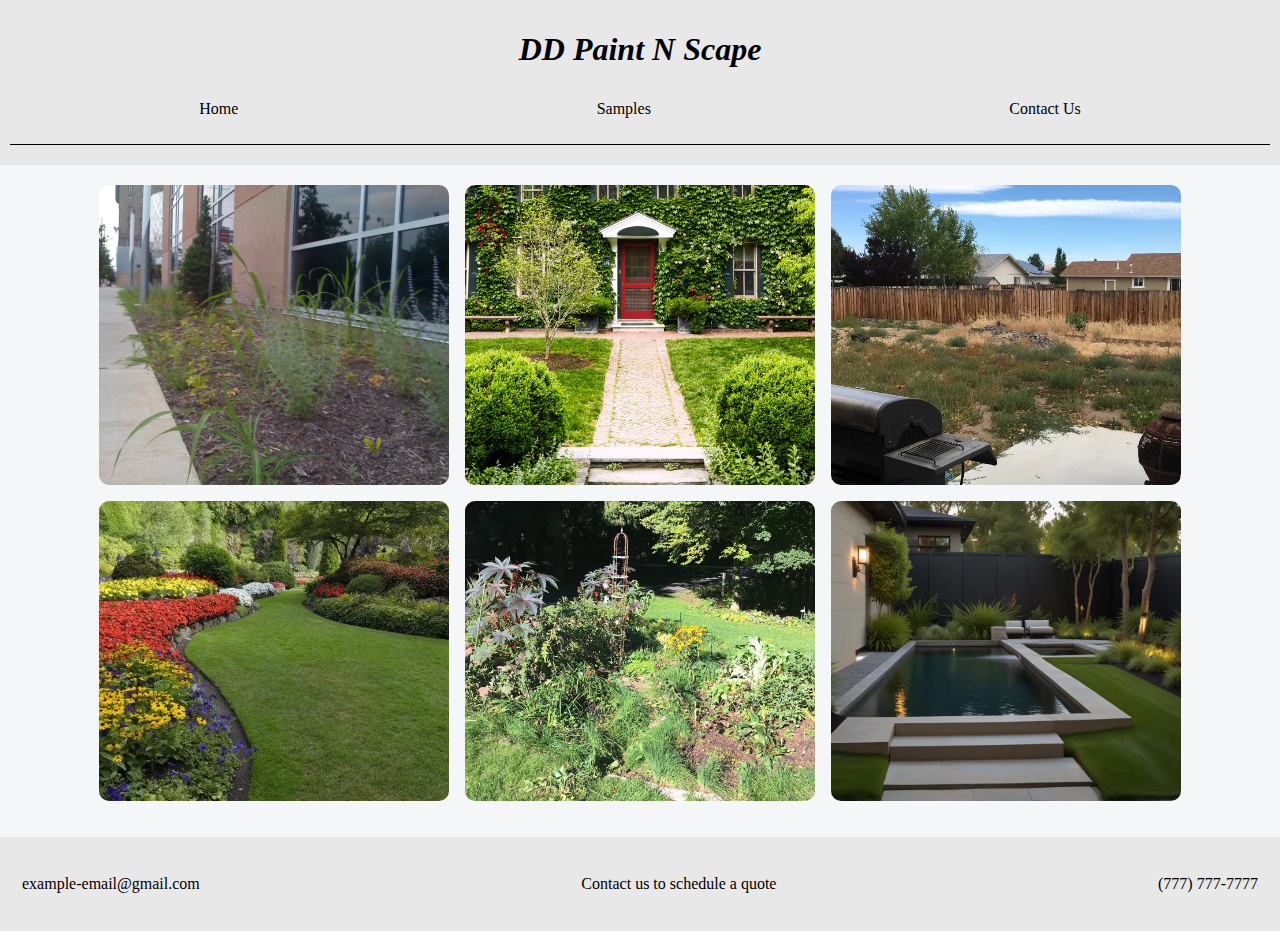
==== samples.html @ c3332cf0 "Initial Upload" ====
<!DOCTYPE html>
<html>
    <head>
        <title>DD Paint N Scape</title>
        <link rel="stylesheet" href="styles.css">
        <link rel="stylesheet" href="samplestyles.css">
        <meta name="viewport" content="width=device-width, initial-scale=1.0">
        <link href="https://fonts.googleapis.com/css2?family=Roboto:wght@400;700&display=swap" rel="steet"ylesh>
    </head>
    <body>
        <main id="main-samples">
            <header id="main-header">
                <div id="bizname">
                    <h1><i>DD Paint N Scape</i></h1>
                </div>
                <nav>
                    <ul>
                        <li><a href="index.html">Home</a></li>
                        <li><a href="samples.html">Samples</a></li>
                        <li><a href="#samples-footer">Contact Us</a></li>
                    </ul>
                </nav>
                <div class="nav-seperator"></div>
            </header>
            <div class="gallery">
                <img loading="lazy" src="/images/bad2.webp" alt="">
                <img loading="lazy" src="/images/landscape3.avif" alt="">
                <img loading="lazy" src="images/bad3.webp" alt="">
                <img loading="lazy" src="images/landscape2.webp" alt="">
                <img loading="lazy" src="images/bad5.jpg" alt="">
                <img loading="lazy" src="images/main.webp" alt="">
              </div>
        </main>
    </body>
    <footer id="samples-footer">
        <ul>
            <li><a href="mailto:example@example.com">example-email@gmail.com</a></li>
            <li>Contact us to schedule a quote</li>
            <li><a href="tel:+1234567890">(777) 777-7777</a></li>
        </ul>
    </footer>
</html>
---- styles.css ----
html, body {
    padding: 0;
    font-family: 'Playfair Display', serif;
}

header {
    padding: 10px;
    text-align: center;
}

#bizname {
    font-family: 'Playfair Display', serif;
}

nav ul {
    list-style: none;
    display: flex;
    justify-content: space-around;
    padding: 10px;
}

a {
    text-decoration: none;
    color: black;
}

#main-home {
    background-color: rgb(233, 232, 232);
    border-top-left-radius: 5px;
    border-top-right-radius: 5px;
}

.nav-line {
    width: 100%;
    height: 1px;
    background-color: black;
    margin-top: -4px;
}

footer {
    text-align: center;
    padding: 20px;
    
}

footer ul {
    list-style: none;
    display: flex;
    justify-content: space-between;
    padding: 2px;
}


/* BEGIN index.html specific styling */

#main-home img {
    width: 100%;
}

#home-about-us {
    width: 100%;
    text-align: center;
}

#home-about-us p {
    padding: 30px;
}

/* END index.html styling */


/* BEGIN samples.html styling */

#samples-footer {
    background-color: rgb(233, 232, 232);
}

.nav-seperator {
    width: 100%;
    height: 1px;
    background-color: black;
    margin-bottom: 10px
}

#main-header {
    background-color: rgb(233, 232, 232);
}


/* END samples.html styling */
---- samplestyles.css ----
* {
    box-sizing: border-box;
  }
  
  body {
    margin: 0;
    background: #f5f6f7;
  }
  
  .gallery {
    display: flex;
    flex-direction: row;
    flex-wrap: wrap;
    justify-content: center;
    align-items: center;
    gap: 16px;
    max-width: 1400px;
    margin: 0 auto;
    padding: 20px 10px;
  }
  
  .gallery img {
    width: 100%;
    max-width: 350px;
    height: 300px;
    object-fit: cover;
    border-radius: 10px;
  }
  
  .gallery::after {
    content: "";
    width: 350px;
  }
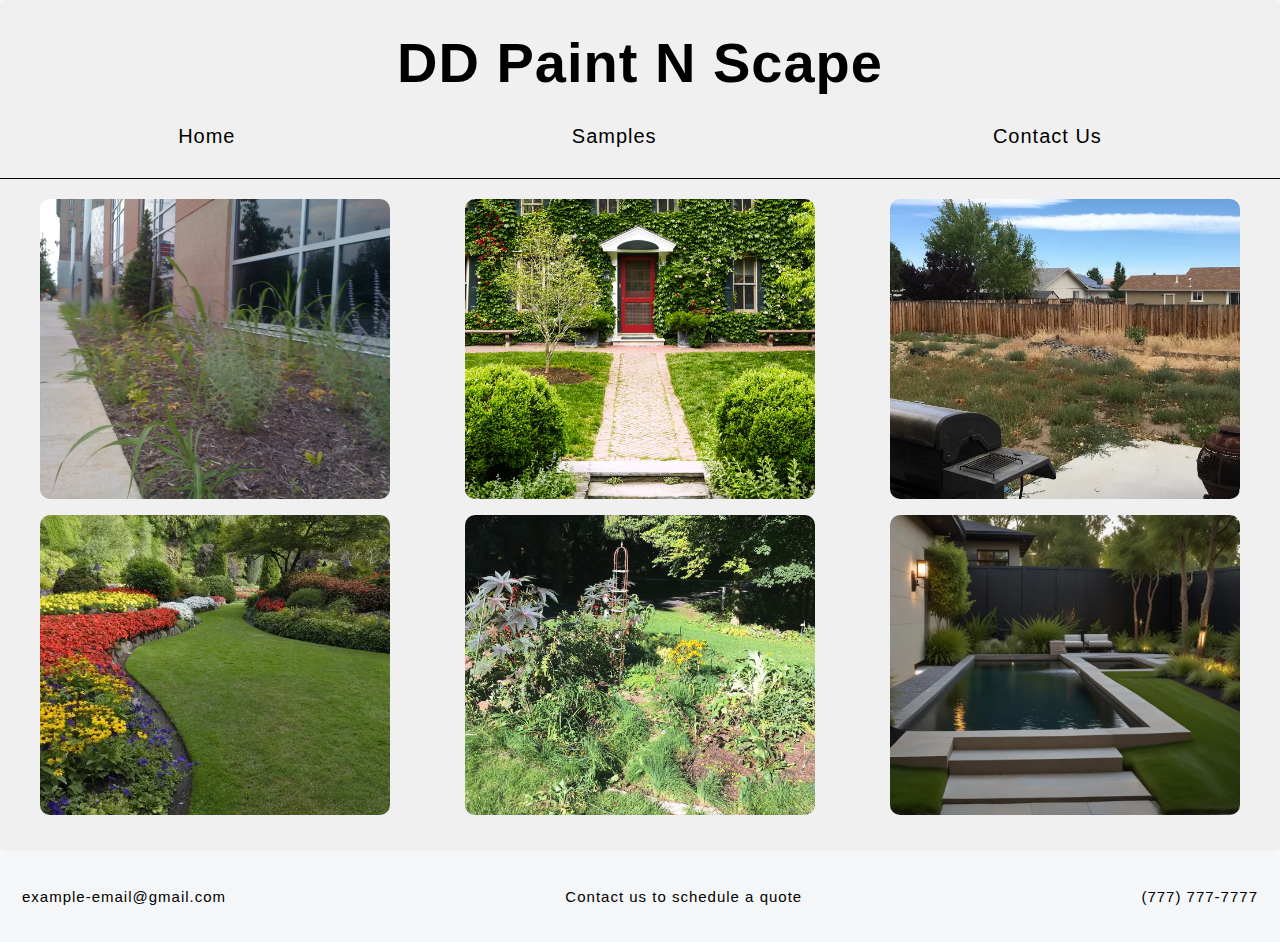
==== commit ae04c9ce: "Second upload" ====
--- a/samples.html
+++ b/samples.html
@@ -1,42 +1,40 @@
 <!DOCTYPE html>
-<html>
+<html lang='en'>
     <head>
         <title>DD Paint N Scape</title>
         <link rel="stylesheet" href="styles.css">
         <link rel="stylesheet" href="samplestyles.css">
         <meta name="viewport" content="width=device-width, initial-scale=1.0">
-        <link href="https://fonts.googleapis.com/css2?family=Roboto:wght@400;700&display=swap" rel="steet"ylesh>
     </head>
-    <body>
-        <main id="main-samples">
-            <header id="main-header">
-                <div id="bizname">
-                    <h1><i>DD Paint N Scape</i></h1>
-                </div>
-                <nav>
-                    <ul>
-                        <li><a href="index.html">Home</a></li>
-                        <li><a href="samples.html">Samples</a></li>
-                        <li><a href="#samples-footer">Contact Us</a></li>
-                    </ul>
-                </nav>
-                <div class="nav-seperator"></div>
-            </header>
-            <div class="gallery">
-                <img loading="lazy" src="/images/bad2.webp" alt="">
-                <img loading="lazy" src="/images/landscape3.avif" alt="">
-                <img loading="lazy" src="images/bad3.webp" alt="">
-                <img loading="lazy" src="images/landscape2.webp" alt="">
-                <img loading="lazy" src="images/bad5.jpg" alt="">
-                <img loading="lazy" src="images/main.webp" alt="">
-              </div>
-        </main>
-    </body>
-    <footer id="samples-footer">
-        <ul>
-            <li><a href="mailto:example@example.com">example-email@gmail.com</a></li>
-            <li>Contact us to schedule a quote</li>
-            <li><a href="tel:+1234567890">(777) 777-7777</a></li>
-        </ul>
+  <body>
+    <main id="main">
+      <h1>DD Paint N Scape</h1>
+      <header>
+        <nav>
+            <ul>
+                <li><a href="index.html">Home</a></li>
+                <li><a href="samples.html">Samples</a></li>
+                <li><a href="#index-footer">Contact Us</a></li>
+            </ul>
+        </nav>
+        <div class="nav-line"></div>
+    </header>
+    <div class="gallery">
+        <img loading="lazy" src="/images/bad2.webp" alt="">
+        <img loading="lazy" src="/images/landscape3.avif" alt="">
+        <img loading="lazy" src="images/bad3.webp" alt="">
+        <img loading="lazy" src="images/landscape2.webp" alt="">
+        <img loading="lazy" src="images/bad5.jpg" alt="">
+        <img loading="lazy" src="images/main.webp" alt="">
+      </div>
+    </main>
+    
+    <footer id="index-footer">
+      <ul>
+        <li><a href="mailto:example@example.com">example-email@gmail.com</a></li>
+        <li>Contact us to schedule a quote</li>
+        <li><a href="tel:+1234567890">(777) 777-7777</a></li>
+    </ul>
     </footer>
+  </body>
 </html>--- a/styles.css
+++ b/styles.css
@@ -1,90 +1,79 @@
-html, body {
-    padding: 0;
-    font-family: 'Playfair Display', serif;
-}
+* {
+    font-family: Arial, Helvetica, sans-serif;
+    letter-spacing: 1px;
+    
+  }
+  
+  main {
+    background-color: rgb(240, 240, 240);
+    text-align: center;
+    border-radius: 5px;
+    font-size: 20px;
+  }
 
-header {
-    padding: 10px;
-    text-align: center;
-}
+  a {
+    text-decoration: none;
+    color: black;
+  }
 
-#bizname {
-    font-family: 'Playfair Display', serif;
-}
-
-nav ul {
+  nav ul {
     list-style: none;
     display: flex;
     justify-content: space-around;
     padding: 10px;
 }
+  
+  h1 {
+    padding-top: 30px;
+    font-size: 56px;
+    margin: 0;
+  }
+  
+  #about-subtitle {
+    padding-top: 20px;
+    padding-bottom: 10px;
+  }
 
-a {
-    text-decoration: none;
-    color: black;
+  #about {
+    padding: 20px;
+  }
+
+  .nav-line {
+    height: 1px;
+    width: 100%;
+    background-color: black;
+  }
+  
+  img {
+    max-width: 100%;
+    height: auto;
+    display: block;
+    margin: auto;
+    border-radius: 5px;
+  }
+  
+  .img-div {
+    background-color: white;
+    padding: 10px;
+    margin: 10px;
+    border-radius: 5px;
+  }
+  
+  #timelineSubtitle {
+    padding-top: 30px;
+    font-size: 1.6rem;
+  }
+  
+  #index-footer {
+    text-align: center;
+    padding: 20px;
 }
 
-#main-home {
-    background-color: rgb(233, 232, 232);
-    border-top-left-radius: 5px;
-    border-top-right-radius: 5px;
-}
-
-.nav-line {
-    width: 100%;
-    height: 1px;
-    background-color: black;
-    margin-top: -4px;
-}
-
-footer {
-    text-align: center;
-    padding: 20px;
-    
-}
-
-footer ul {
+#index-footer ul {
     list-style: none;
     display: flex;
     justify-content: space-between;
     padding: 2px;
+    font-size: 15px;
 }
-
-
-/* BEGIN index.html specific styling */
-
-#main-home img {
-    width: 100%;
-}
-
-#home-about-us {
-    width: 100%;
-    text-align: center;
-}
-
-#home-about-us p {
-    padding: 30px;
-}
-
-/* END index.html styling */
-
-
-/* BEGIN samples.html styling */
-
-#samples-footer {
-    background-color: rgb(233, 232, 232);
-}
-
-.nav-seperator {
-    width: 100%;
-    height: 1px;
-    background-color: black;
-    margin-bottom: 10px
-}
-
-#main-header {
-    background-color: rgb(233, 232, 232);
-}
-
-
-/* END samples.html styling */+  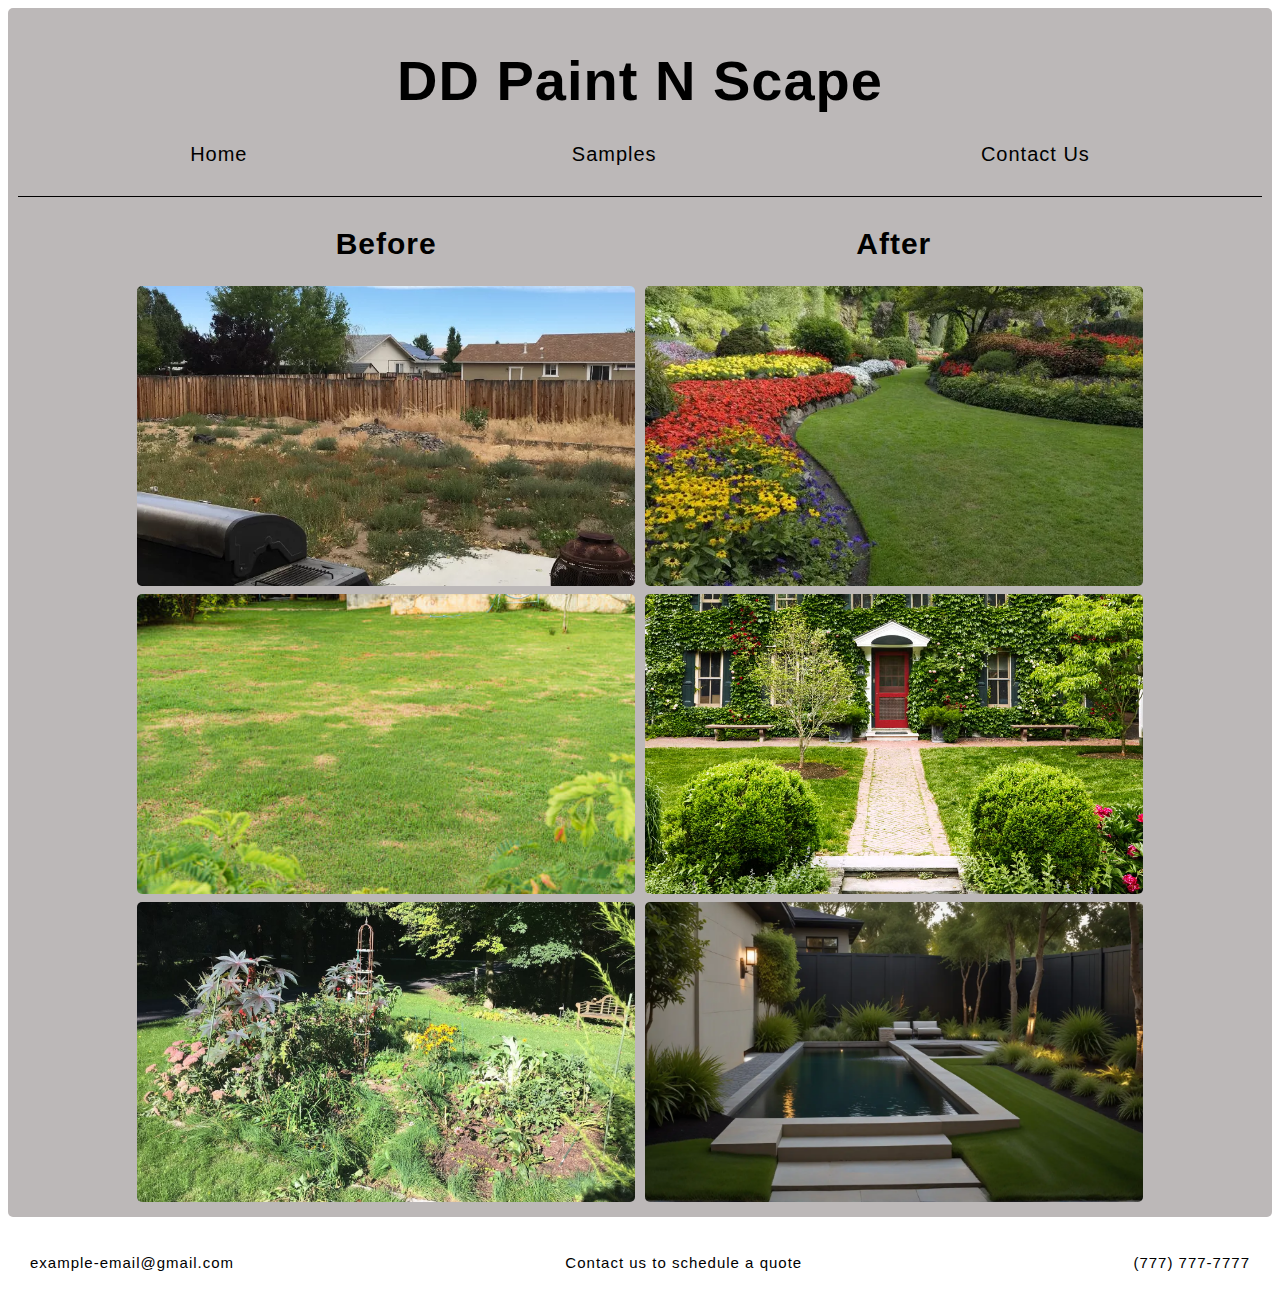
==== commit d555c6c8: "Updating Media settings" ====
--- a/samples.html
+++ b/samples.html
@@ -18,14 +18,20 @@
             </ul>
         </nav>
         <div class="nav-line"></div>
-    </header>
-    <div class="gallery">
-        <img loading="lazy" src="/images/bad2.webp" alt="">
-        <img loading="lazy" src="/images/landscape3.avif" alt="">
-        <img loading="lazy" src="images/bad3.webp" alt="">
-        <img loading="lazy" src="images/landscape2.webp" alt="">
-        <img loading="lazy" src="images/bad5.jpg" alt="">
-        <img loading="lazy" src="images/main.webp" alt="">
+      </header>
+      <div class="row">
+        <div class="column">
+          <h2>Before</h2>
+          <img src="images/bad3.webp">
+          <img src="images/bad4.jpg">
+          <img src="images/bad5.jpg">
+        </div>
+        <div class="column">
+          <h2>After</h2>
+          <img src="images/landscape2.webp">
+          <img src="images/landscape3.avif">
+          <img src="images/main.webp">
+        </div>
       </div>
     </main>
     
--- a/styles.css
+++ b/styles.css
@@ -5,10 +5,11 @@
   }
   
   main {
-    background-color: rgb(240, 240, 240);
+    background-color: rgb(188, 184, 184);
     text-align: center;
     border-radius: 5px;
     font-size: 20px;
+    padding: 10px;
   }
 
   a {
@@ -46,7 +47,8 @@
   
   img {
     max-width: 100%;
-    height: auto;
+    height: 300px; /* or any fixed height */
+    object-fit: cover; /* ensures the image maintains proportions but crops if necessary */
     display: block;
     margin: auto;
     border-radius: 5px;
@@ -54,9 +56,11 @@
   
   .img-div {
     background-color: white;
-    padding: 10px;
-    margin: 10px;
-    border-radius: 5px;
+    padding: 10px; /* Padding inside the border */
+    margin: 10px; /* Margin around the entire image + border */
+    border-radius: 5px; /* Rounded corners for the entire div */
+    display: inline-block; /* Ensures the div wraps around the image size */
+    max-width: 100%; /* Makes sure the div resizes with the image */
   }
   
   #timelineSubtitle {
@@ -67,6 +71,7 @@
   #index-footer {
     text-align: center;
     padding: 20px;
+    border-radius: 5px;
 }
 
 #index-footer ul {
@@ -76,4 +81,11 @@
     padding: 2px;
     font-size: 15px;
 }
+
+
+@media (max-width: 768px) {
+  .optional-img {
+    display: none;
+  }
+}
   --- a/samplestyles.css
+++ b/samplestyles.css
@@ -1,33 +1,20 @@
-* {
-    box-sizing: border-box;
-  }
-  
-  body {
-    margin: 0;
-    background: #f5f6f7;
-  }
-  
-  .gallery {
-    display: flex;
-    flex-direction: row;
-    flex-wrap: wrap;
-    justify-content: center;
-    align-items: center;
-    gap: 16px;
-    max-width: 1400px;
-    margin: 0 auto;
-    padding: 20px 10px;
-  }
-  
-  .gallery img {
-    width: 100%;
-    max-width: 350px;
-    height: 300px;
-    object-fit: cover;
-    border-radius: 10px;
-  }
-  
-  .gallery::after {
-    content: "";
-    width: 350px;
-  }+.row {
+  display: flex;
+  flex-wrap: wrap;
+  justify-content: center; /* Centers the columns horizontally */
+  align-items: center; /* Centers the content vertically (optional) */
+  text-align: center; /* Centers text/images within the columns */
+}
+
+/* Create four equal columns that sits next to each other */
+.column {
+  flex: 50%;
+  max-width: 40%;
+  padding: 5px;
+
+}
+
+.column img {
+  margin-top: 8px;
+  width: 100%;
+}